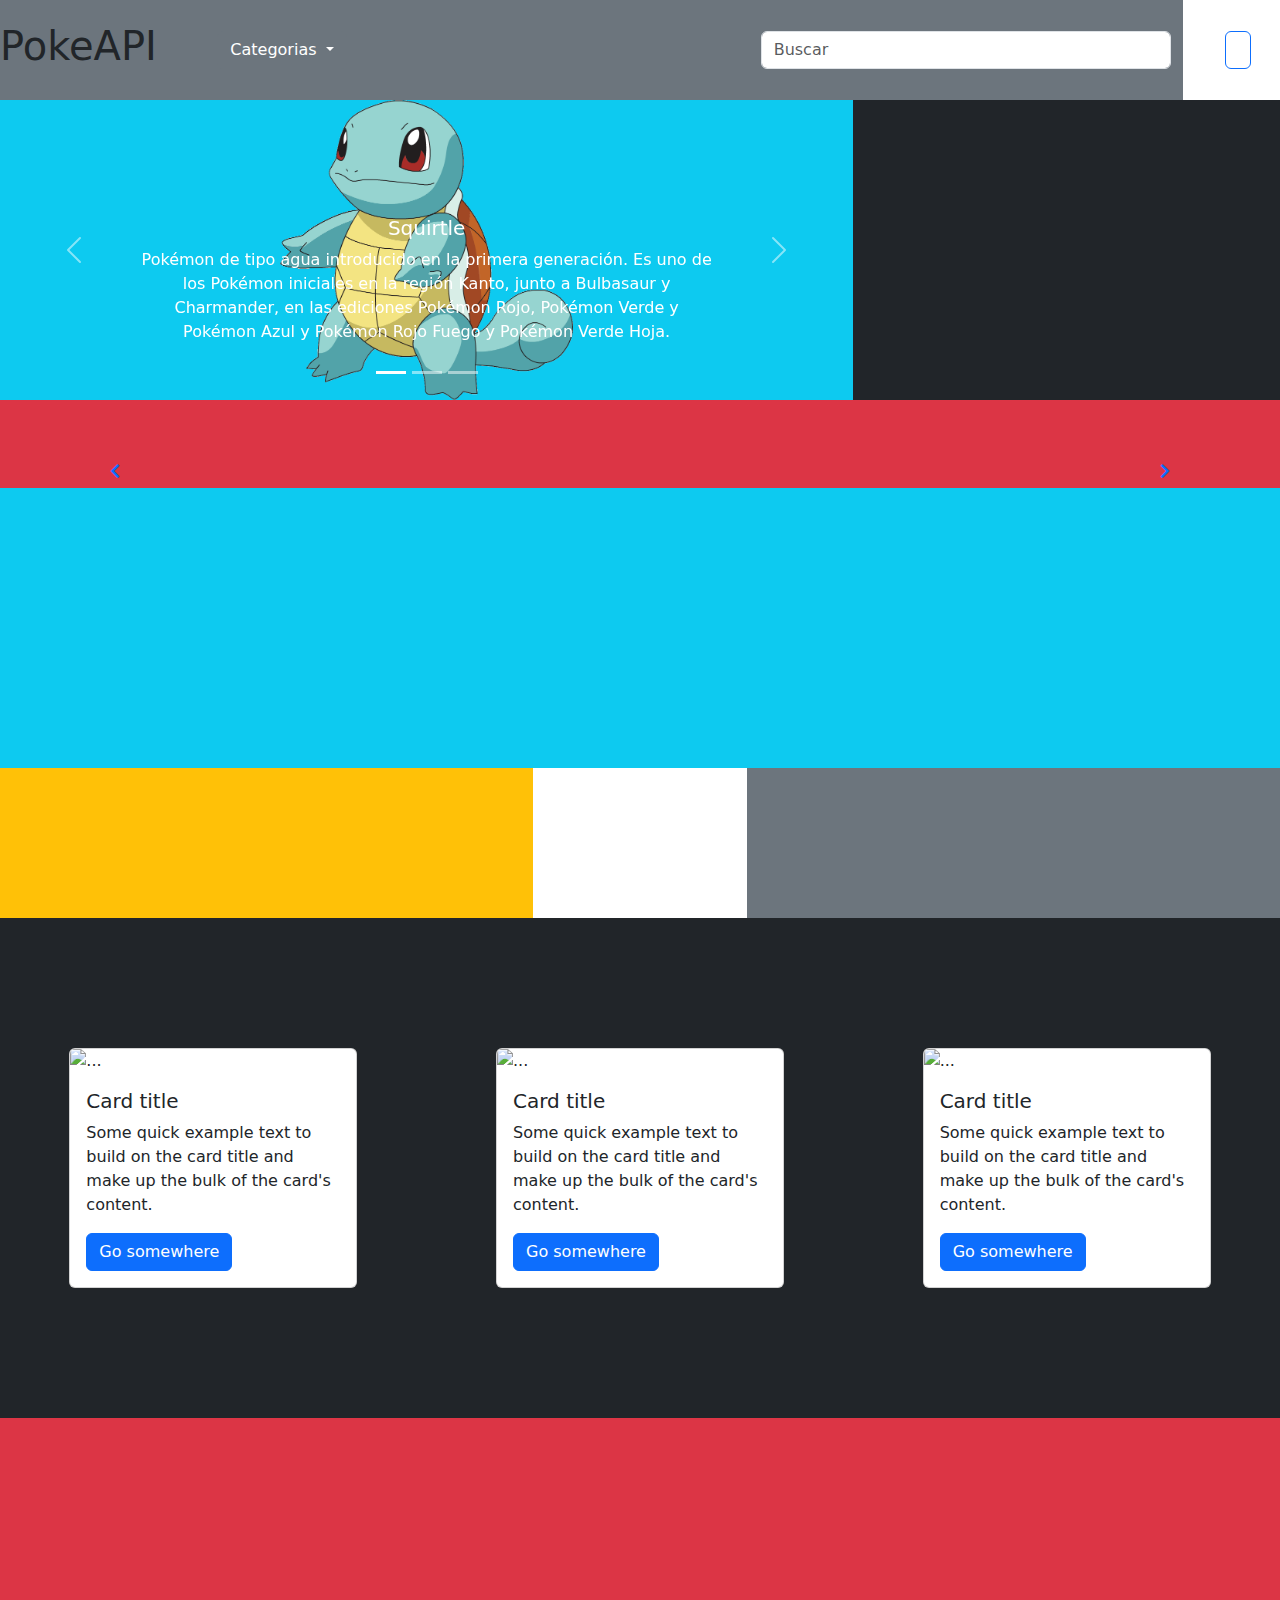
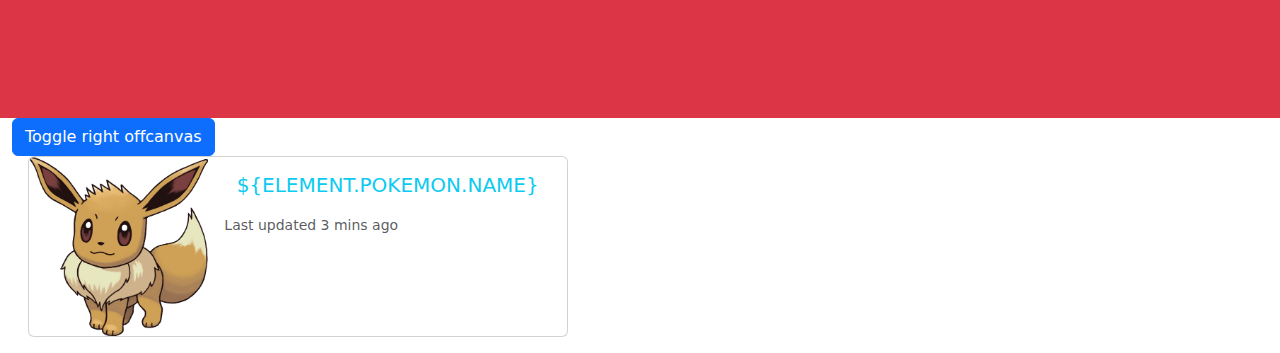
==== index.html @ 11daa65f "Poke Api tipo catalogo de compras" ====
<!DOCTYPE html>
<html lang="es">

<head>
    <meta charset="UTF-8">
    <meta http-equiv="X-UA-Compatible" content="IE=edge">
    <meta name="viewport" content="width=device-width, initial-scale=1.0">
    <link rel="shortcut icon" href="img/Squirtle.png">
    <title>pokeApi</title>
    <!-- Latest compiled and minified CSS -->
    <link href="https://cdn.jsdelivr.net/npm/bootstrap@5.2.3/dist/css/bootstrap.min.css" rel="stylesheet">
    <!-- Latest compiled JavaScript -->
    <script src="https://cdn.jsdelivr.net/npm/bootstrap@5.2.3/dist/js/bootstrap.bundle.min.js"></script>
    <link rel="stylesheet" href="https://cdnjs.cloudflare.com/ajax/libs/font-awesome/4.7.0/css/font-awesome.min.css">
    <link rel="stylesheet" href="https://use.fontawesome.com/releases/v5.14.0/css/all.css" />
    <script src="https://kit.fontawesome.com/6bf421ec3d.js" crossorigin="anonymous"></script>

    <link rel="stylesheet" href="style.css">
</head>

<body onload="printCategorias(), searchPokemon()">
    <div class="container-fluid">
        <div class="row bg-secondary fixed-top" style="height:100px;" >
            <div class="col-2 d-flex align-items-center">
                <h1 class="pokeapi">PokeAPI</h1>
            </div>
            <div class="col-5 d-flex align-items-center">
                <div class="dropdown">
                    <button class="btn btn-secondary dropdown-toggle" type="button" data-bs-toggle="dropdown"
                        aria-expanded="false">
                        Categorias
                    </button>
                    <ul class="dropdown-menu" id="pokemon-categoria">
                        <!-- contenido categorias -->
                    </ul>
                </div>
            </div>

            <div class="col-4 d-flex align-items-center">
                <input type="search" class="form-control" name="txtBuscar" id="txtBuscar" placeholder="Buscar"
                    onkeyup="autoCompletePokemon()">
                <div id="listaPokemon"></div>
            </div>
            <div class="col-1 bg-white d-flex align-items-center justify-content-center">
                <button class="btn btn-outline-primary" ondrop="drop(event)" ondragover="allowDrop(event)" id="cartPokemon">
                    <i class=" fas fa-cart-shopping fa-shake"></i>
                </button>
            </div>
        </div>
        <div class="row" style="height: 100px; ;">
            <div class="col-12 bg-warning"></div>
        </div>
        <div class="row" style="height:300px;">
            <div class="col-8 bg-info BgCarousel">
                <div id="carouselExampleCaptions" class="carousel slide" data-bs-ride="carousel">
                    <div class="carousel-indicators">
                        <button type="button" data-bs-target="#carouselExampleCaptions" data-bs-slide-to="0"
                            class="active" aria-current="true" aria-label="Slide 1"></button>
                        <button type="button" data-bs-target="#carouselExampleCaptions" data-bs-slide-to="1"
                            aria-label="Slide 2"></button>
                        <button type="button" data-bs-target="#carouselExampleCaptions" data-bs-slide-to="2"
                            aria-label="Slide 3"></button>
                    </div>
                    <div class="carousel-inner">
                        <div class="carousel-item active">
                            <img src="img/Squirtle.png" class="d-block w-100" alt="..."
                                style="height: 300px; object-position: top; object-fit: contain;">
                            <div class="carousel-caption d-none d-md-block">
                                <h5>Squirtle</h5>
                                <p>Pokémon de tipo agua introducido en la primera generación. Es uno de los Pokémon
                                    iniciales en la región Kanto, junto a Bulbasaur y Charmander, en las ediciones
                                    Pokémon Rojo, Pokémon Verde y Pokémon Azul y Pokémon Rojo Fuego y Pokémon Verde
                                    Hoja.</p>
                            </div>
                        </div>
                        <div class="carousel-item">
                            <img src="img/Eevee.png" class="d-block w-100" alt="..."
                                style="height: 300px; object-position: top; object-fit: contain;">
                            <div class="carousel-caption d-none d-md-block">
                                <h5>Eevee</h5>
                                <p>Pokémon de tipo normal introducido en la primera generación. Se caracteriza por ser
                                    el Pokémon con más evoluciones posibles, con ocho.</p>
                            </div>
                        </div>
                        <div class="carousel-item">
                            <img src="img/Vaporeon.png" class="d-block w-100" alt="..."
                                style="height: 300px; object-position: top; object-fit: contain;">
                            <div class="carousel-caption d-none d-md-block">
                                <h5>Vaporeon</h5>
                                <p>Pokémon de tipo agua introducido en la primera generación. Es una de las ocho
                                    Eeveeluciones, es decir, las posibles evoluciones de Eevee.</p>
                            </div>
                        </div>
                    </div>
                    <button class="carousel-control-prev" type="button" data-bs-target="#carouselExampleCaptions"
                        data-bs-slide="prev">
                        <span class="carousel-control-prev-icon" aria-hidden="true"></span>
                        <span class="visually-hidden">Previous</span>
                    </button>
                    <button class="carousel-control-next" type="button" data-bs-target="#carouselExampleCaptions"
                        data-bs-slide="next">
                        <span class="carousel-control-next-icon" aria-hidden="true"></span>
                        <span class="visually-hidden">Next</span>
                    </button>
                </div>
            </div>
            <div class="col-4 bg-dark"></div>
        </div>
        <div class="row">
            <div class="col-12 bg-danger">
                <div class="container my-3 mt-5" id="featureContainer">
                    <div class="row mx-auto my-auto justify-content-center">
                        <div id="featureCarousel" class="carousel slide" data-bs-ride="carousel">
                            <div class="d-flex justify-content-between position-relative top-50 z-1 px-3"
                                style="z-index: 1;">
                                <a class="indicator" href="#featureCarousel" role="button" data-bs-slide="prev">
                                    <span class="fas fa-chevron-left" aria-hidden="true"></span>
                                </a> &nbsp;&nbsp;
                                <a class="w-aut indicator" href="#featureCarousel" role="button" data-bs-slide="next">
                                    <span class="fas fa-chevron-right" aria-hidden="true"></span>
                                </a>
                            </div>
                            <div class="carousel-inner" role="listbox" id="carouselCategorias">

                            </div>
                        </div>
                    </div>
                </div>
            </div>
        </div>
        <div class="row" style="height:280px;">
            <div class="col-12 bg-info"></div>
        </div>
        <div class="row justify-content-between" style="height: 150px;">
            <div class="col-5 bg-warning"></div>
            <div class="col-5 bg-secondary"></div>
        </div>
        <div class="row bg-dark align-items-center" style="height: 500px;">
            <div class="col-4  d-flex justify-content-center">
                <div class="card" style="width: 18rem;">
                    <img src="https://www.w3schools.com/bootstrap4/img_avatar3.png" class="card-img-top" alt="...">
                    <div class="card-body">
                        <h5 class="card-title">Card title</h5>
                        <p class="card-text">Some quick example text to build on the card title and make up the bulk of
                            the card's content.</p>
                        <a href="#" class="btn btn-primary">Go somewhere</a>
                    </div>
                </div>
            </div>
            <div class="col-4 d-flex justify-content-center">
                <div class="card" style="width: 18rem;">
                    <img src="https://www.w3schools.com/bootstrap4/img_avatar1.png" class="card-img-top" alt="...">
                    <div class="card-body">
                        <h5 class="card-title">Card title</h5>
                        <p class="card-text">Some quick example text to build on the card title and make up the bulk of
                            the card's content.</p>
                        <a href="#" class="btn btn-primary">Go somewhere</a>
                    </div>
                </div>
            </div>
            <div class="col-4 d-flex justify-content-center">
                <div class="card" style="width: 18rem;">
                    <img src="https://www.w3schools.com/bootstrap4/img_avatar6.png" class="card-img-top" alt="...">
                    <div class="card-body">
                        <h5 class="card-title">Card title</h5>
                        <p class="card-text">Some quick example text to build on the card title and make up the bulk of
                            the card's content.</p>
                        <a href="#" class="btn btn-primary">Go somewhere</a>
                    </div>
                </div>
            </div>
        </div>
        <div class="row" style="height: 300px;">
            <div class="col-12 bg-danger">
            </div>
        </div>
        <button class="btn btn-primary" type="button" data-bs-toggle="offcanvas" data-bs-target="#offcanvasRight"
            aria-controls="offcanvasRight">Toggle right offcanvas</button>
    
        <div class="offcanvas offcanvas-end" tabindex="-1" id="offcanvasRight" aria-labelledby="offcanvasRightLabel">
            <div class="offcanvas-header">
                <h5 class="offcanvas-title" id="offcanvasRightLabel">Offcanvas right</h5>
                <button type="button" class="btn-close" data-bs-dismiss="offcanvas" aria-label="Close"></button>
            </div>
            <div class="offcanvas-body">
                
            </div>
        </div>
        <div class="card mb-3 mx-3" style="max-width: 540px;" draggable="true" ondragstart="drag(event)" id="cardPokemon">
            <div class="row g-0">
                <div class="col-md-4">
                <a onclick="detallePokemon('${element.pokemon.url}')" href="detallePokemon33.html">
                    <img id="imgPokemon" src="img/Eevee.png" class="img-fluid rounded-start" alt="...">
                </a>
                </div>
                <div class="col-md-8">
                    <div class="card-body">
                        <h5 class="card-title text-center text-info text-uppercase">${element.pokemon.name}</h5>
                        <p class="card-text" id="desc${element.pokemon.name}"> </p>
                        <p class="card-text"><small class="text-muted">Last updated 3 mins ago</small></p>
                    </div>
                </div>
            </div>
        </div>
    </div>
    <script src="script.js"></script>
</body>

</html>
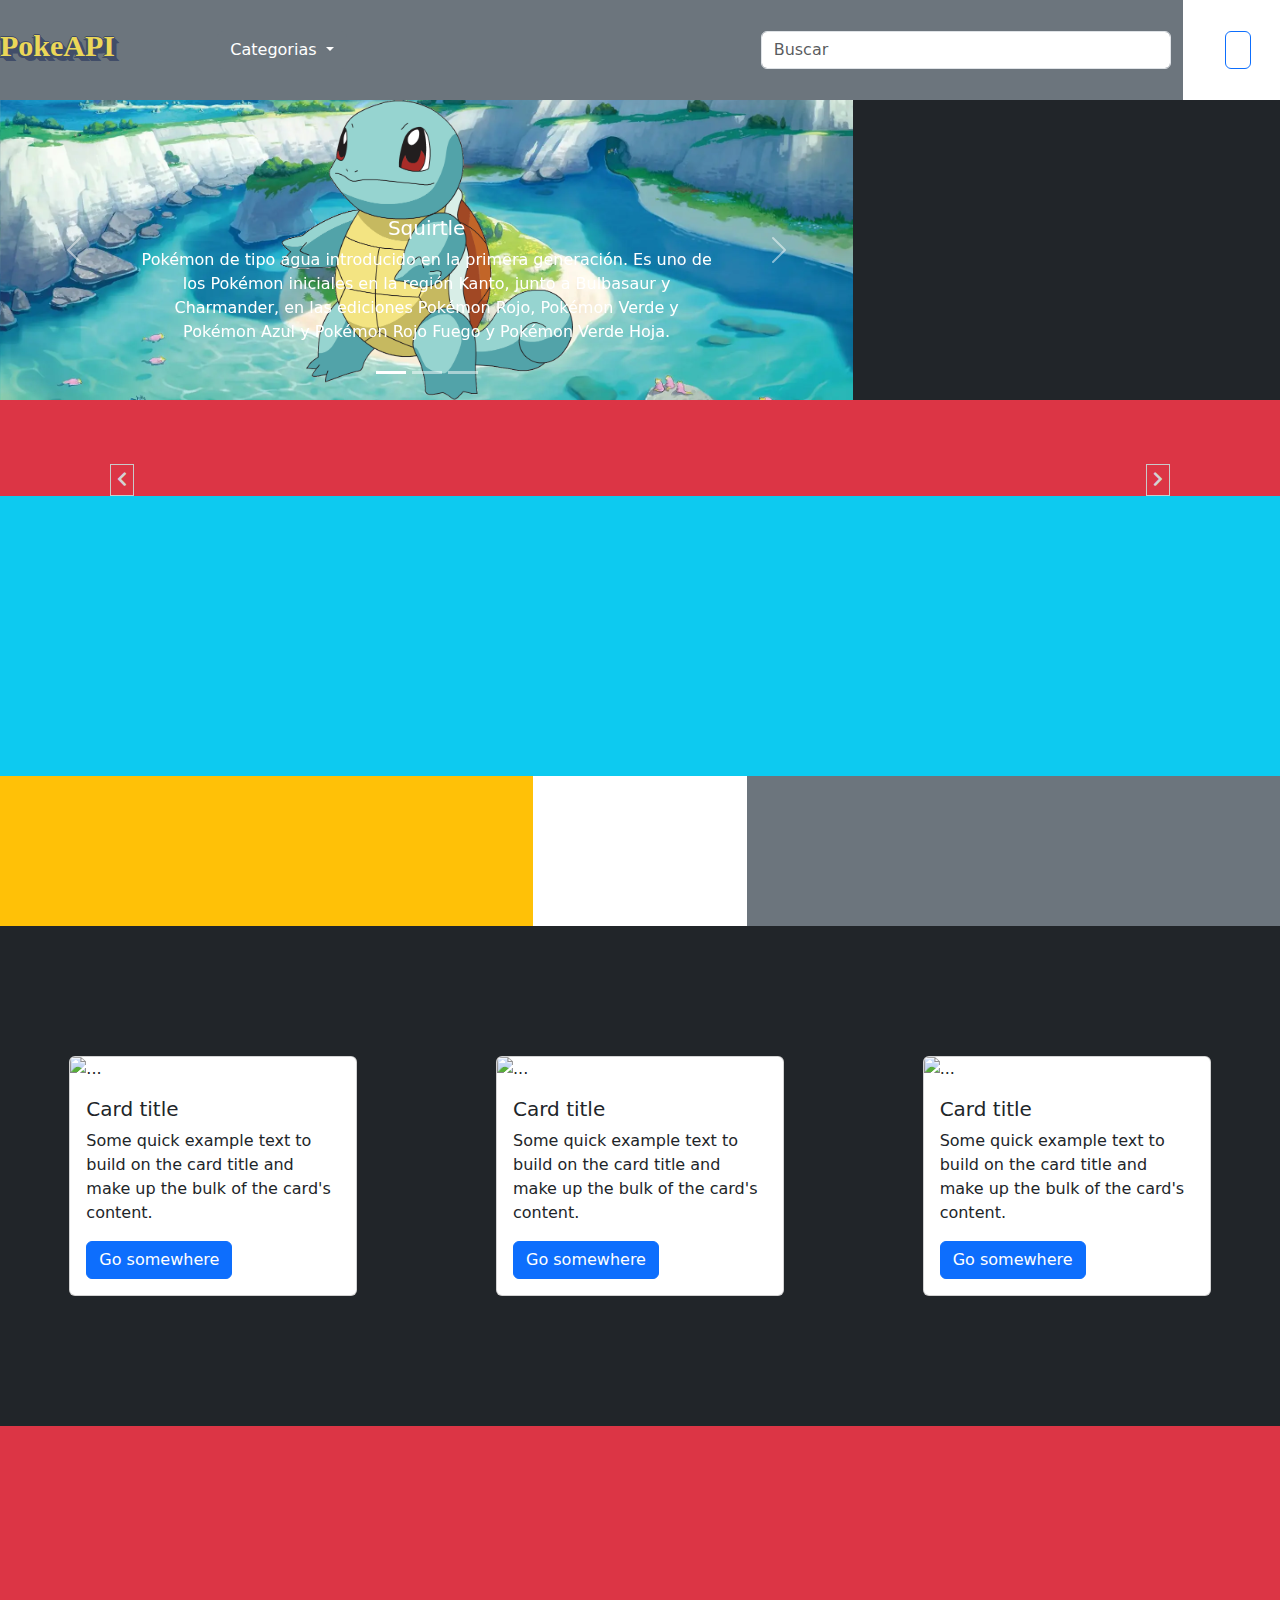
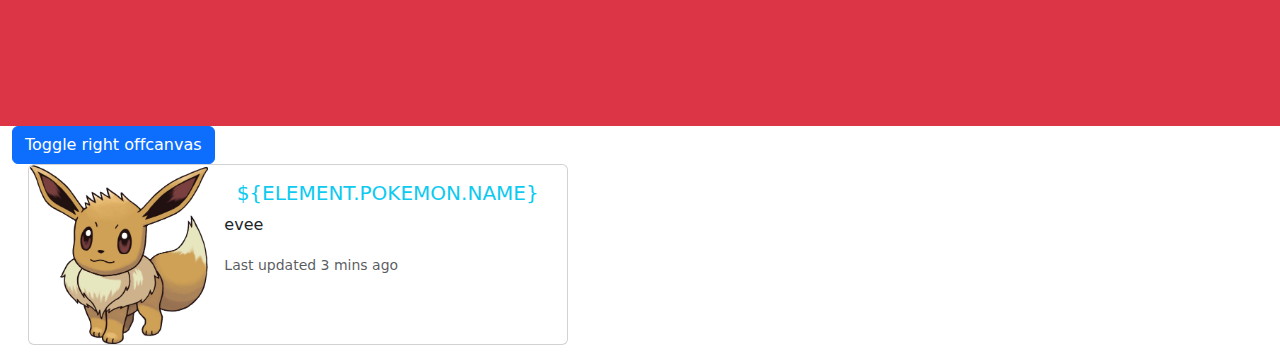
==== commit 13af2861: "pokeApi funcionando con la api del mvcPokemon." ====
--- a/index.html
+++ b/index.html
@@ -5,7 +5,7 @@
     <meta charset="UTF-8">
     <meta http-equiv="X-UA-Compatible" content="IE=edge">
     <meta name="viewport" content="width=device-width, initial-scale=1.0">
-    <link rel="shortcut icon" href="img/Squirtle.png">
+    <link rel="shortcut icon" href="assets_Front/img/Squirtle.png">
     <title>pokeApi</title>
     <!-- Latest compiled and minified CSS -->
     <link href="https://cdn.jsdelivr.net/npm/bootstrap@5.2.3/dist/css/bootstrap.min.css" rel="stylesheet">
@@ -15,7 +15,7 @@
     <link rel="stylesheet" href="https://use.fontawesome.com/releases/v5.14.0/css/all.css" />
     <script src="https://kit.fontawesome.com/6bf421ec3d.js" crossorigin="anonymous"></script>
 
-    <link rel="stylesheet" href="style.css">
+    <link rel="stylesheet" href="assets_Front/css/style.css">
 </head>
 
 <body onload="printCategorias(), searchPokemon()">
@@ -41,11 +41,13 @@
                     onkeyup="autoCompletePokemon()">
                 <div id="listaPokemon"></div>
             </div>
+
             <div class="col-1 bg-white d-flex align-items-center justify-content-center">
-                <button class="btn btn-outline-primary" ondrop="drop(event)" ondragover="allowDrop(event)" id="cartPokemon">
+                <button class="btn btn-outline-primary" ondrop="drop(event)" ondragover="allowDrop(event)" id="cartPokemon" type="button" data-bs-toggle="offcanvas" data-bs-target="#offcanvasRight" aria-controls="offcanvasRight">
                     <i class=" fas fa-cart-shopping fa-shake"></i>
                 </button>
             </div>
+
         </div>
         <div class="row" style="height: 100px; ;">
             <div class="col-12 bg-warning"></div>
@@ -63,7 +65,7 @@
                     </div>
                     <div class="carousel-inner">
                         <div class="carousel-item active">
-                            <img src="img/Squirtle.png" class="d-block w-100" alt="..."
+                            <img src="assets_Front/img/Squirtle.png" class="d-block w-100" alt="..."
                                 style="height: 300px; object-position: top; object-fit: contain;">
                             <div class="carousel-caption d-none d-md-block">
                                 <h5>Squirtle</h5>
@@ -74,7 +76,7 @@
                             </div>
                         </div>
                         <div class="carousel-item">
-                            <img src="img/Eevee.png" class="d-block w-100" alt="..."
+                            <img src="assets_Front/img/Eevee.png" class="d-block w-100" alt="..."
                                 style="height: 300px; object-position: top; object-fit: contain;">
                             <div class="carousel-caption d-none d-md-block">
                                 <h5>Eevee</h5>
@@ -83,7 +85,7 @@
                             </div>
                         </div>
                         <div class="carousel-item">
-                            <img src="img/Vaporeon.png" class="d-block w-100" alt="..."
+                            <img src="assets_Front/img/Vaporeon.png" class="d-block w-100" alt="..."
                                 style="height: 300px; object-position: top; object-fit: contain;">
                             <div class="carousel-caption d-none d-md-block">
                                 <h5>Vaporeon</h5>
@@ -174,6 +176,7 @@
             <div class="col-12 bg-danger">
             </div>
         </div>
+
         <button class="btn btn-primary" type="button" data-bs-toggle="offcanvas" data-bs-target="#offcanvasRight"
             aria-controls="offcanvasRight">Toggle right offcanvas</button>
     
@@ -186,24 +189,28 @@
                 
             </div>
         </div>
+        
+        
         <div class="card mb-3 mx-3" style="max-width: 540px;" draggable="true" ondragstart="drag(event)" id="cardPokemon">
             <div class="row g-0">
                 <div class="col-md-4">
                 <a onclick="detallePokemon('${element.pokemon.url}')" href="detallePokemon33.html">
-                    <img id="imgPokemon" src="img/Eevee.png" class="img-fluid rounded-start" alt="...">
+                    <img id="imgPokemon" src="assets_Front/img/Eevee.png" class="img-fluid rounded-start" alt="...">
                 </a>
                 </div>
                 <div class="col-md-8">
                     <div class="card-body">
                         <h5 class="card-title text-center text-info text-uppercase">${element.pokemon.name}</h5>
-                        <p class="card-text" id="desc${element.pokemon.name}"> </p>
+                        <p class="card-text" id="desc${element.pokemon.name}"> evee</p>
                         <p class="card-text"><small class="text-muted">Last updated 3 mins ago</small></p>
                     </div>
                 </div>
             </div>
         </div>
+
+
     </div>
-    <script src="script.js"></script>
+    <script src="assets_Front/js/script.js"></script>
 </body>
 
 </html>--- a/assets_Front/css/style.css
+++ b/assets_Front/css/style.css
@@ -0,0 +1,100 @@
+.BgCarousel {
+    background-image: url("../img/bg.jpg");
+    background-size: cover;
+    background-position: bottom;
+}
+
+#featureContainer .carousel-inner .carousel-item.active,
+#featureContainer .carousel-inner .carousel-item-next,
+#featureContainer .carousel-inner .carousel-item-prev {
+    display: flex;
+}
+
+
+/* medium and up screens */
+
+@media (min-width: 768px) {
+
+    #featureContainer .carousel-inner .carousel-item-end.active,
+    #featureContainer .carousel-inner .carousel-item-next {
+        transform: translateX(25%);
+    }
+
+    #featureContainer .carousel-inner .carousel-item-start.active,
+    #featureContainer .carousel-inner .carousel-item-prev {
+        transform: translateX(-25%);
+    }
+
+    #featureContainer .card img {
+        width: 100%;
+        height: auto;
+    }
+
+    #featureContainer .carousel-item {
+        justify-content: space-between;
+    }
+}
+
+@media (max-width: 767px) {
+    #featureContainer .card img {
+        width: 100%;
+        height: 75vh;
+    }
+}
+
+#featureContainer .carousel-inner .carousel-item-end,
+#featureContainer .carousel-inner .carousel-item-start {
+    transform: translateX(0);
+}
+
+#featureContainer .card {
+    border: 0;
+}
+
+#featureContainer .card {
+    position: relative;
+}
+
+#featureContainer .card .card-img-overlays {
+    position: absolute;
+    bottom: 15%;
+    left: 10%;
+}
+
+#featureContainer a {
+    text-decoration: none;
+}
+
+#featureContainer .indicator {
+    border: 1px solid rgb(202, 202, 202);
+    padding: 3px 6px 3px 6px;
+}
+
+#featureContainer .indicator:hover {
+    background-color: blue;
+    border: 1px solid blue;
+    transition: 200ms;
+}
+
+#featureContainer .indicator:hover {
+    color: white;
+    transition: 200ms;
+}
+
+#featureContainer .indicator {
+    color: lightgray;
+}
+
+#featureContainer .float-end {
+    padding-top: 10px;
+}
+
+.pokeapi{
+    text-align: left; 
+    font-family: Comic Sans MS; 
+    font-weight:bold; 
+    font-size: 30px; 
+    color: #EBD758; 
+    text-shadow: -1px 0 #414D68, 0 1px #414D68, 1px 0 #414D68, 0 -1px #414D68, -2px 2px 0 #414D68, 2px 2px 0 #414D68, 1px 1px #414D68, 2px 2px #414D68, 3px 3px #414D68, 4px 4px #414D68, 5px 5px #414D68; 
+    /*6px 6px #414D68, 7px 7px #414D68, 8px 8px #414D68, 9px 9px #414D68;*/
+    }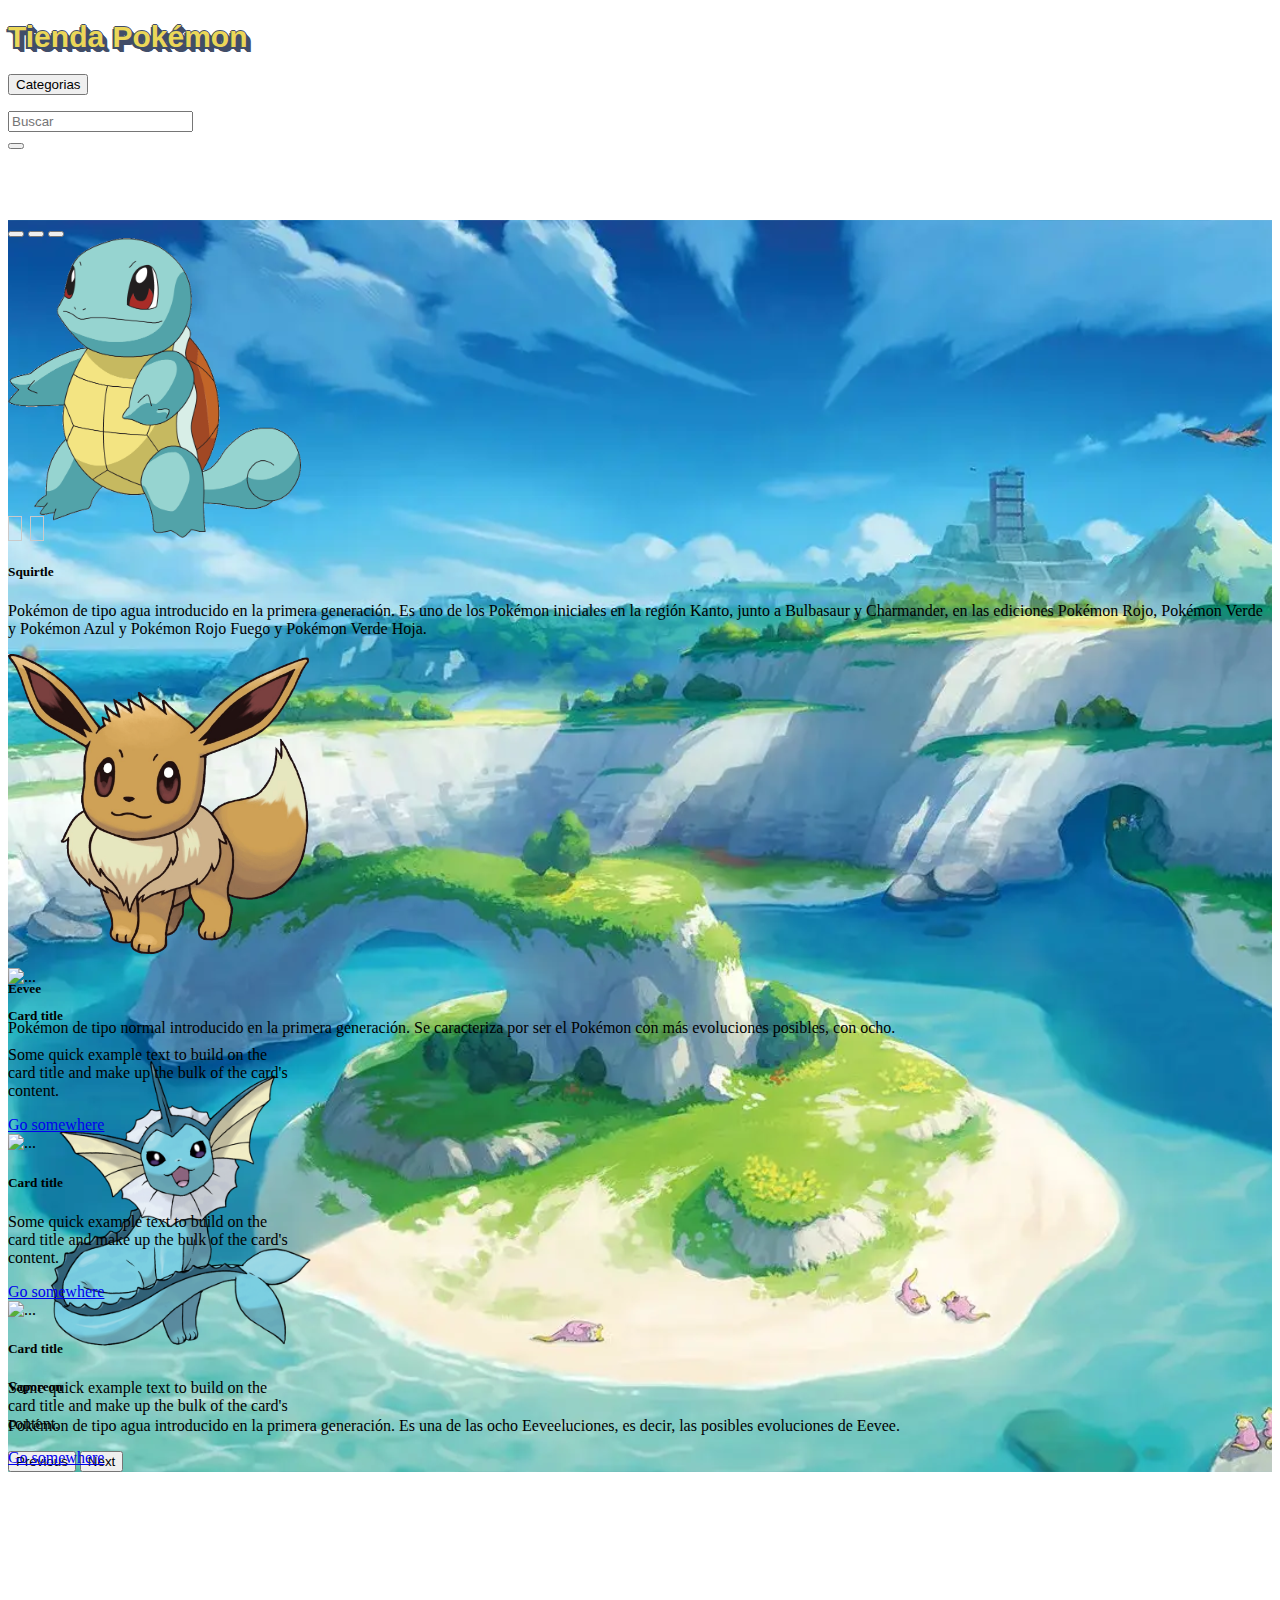
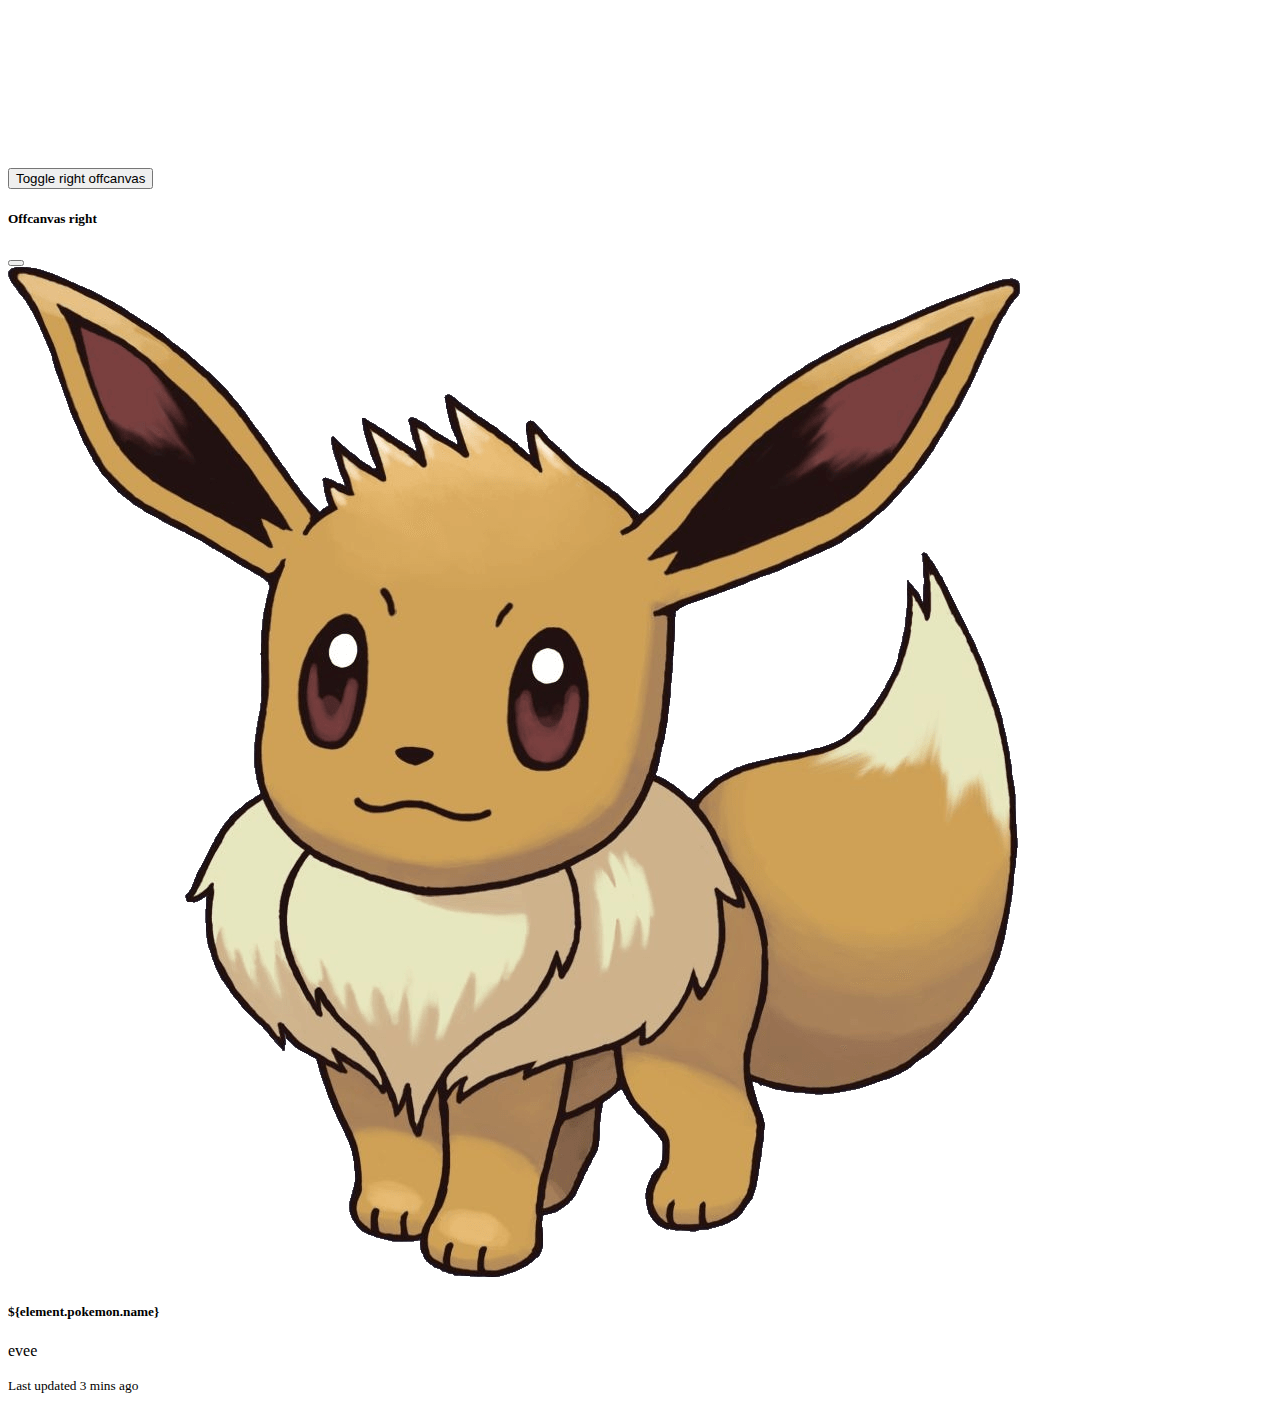
==== commit b8853da3: "menos archivos" ====
--- a/index.html
+++ b/index.html
@@ -7,12 +7,11 @@
     <meta name="viewport" content="width=device-width, initial-scale=1.0">
     <link rel="shortcut icon" href="assets_Front/img/Squirtle.png">
     <title>pokeApi</title>
-    <!-- Latest compiled and minified CSS -->
-    <link href="https://cdn.jsdelivr.net/npm/bootstrap@5.2.3/dist/css/bootstrap.min.css" rel="stylesheet">
-    <!-- Latest compiled JavaScript -->
-    <script src="https://cdn.jsdelivr.net/npm/bootstrap@5.2.3/dist/js/bootstrap.bundle.min.js"></script>
-    <link rel="stylesheet" href="https://cdnjs.cloudflare.com/ajax/libs/font-awesome/4.7.0/css/font-awesome.min.css">
-    <link rel="stylesheet" href="https://use.fontawesome.com/releases/v5.14.0/css/all.css" />
+    <!-- Bootstrap 5.3  -->
+    <link href="https://cdn.jsdelivr.net/npm/bootstrap@5.3.0/dist/css/bootstrap.min.css" rel="stylesheet" integrity="sha384-9ndCyUaIbzAi2FUVXJi0CjmCapSmO7SnpJef0486qhLnuZ2cdeRhO02iuK6FUUVM" crossorigin="anonymous">
+    <script src="https://cdn.jsdelivr.net/npm/bootstrap@5.3.0/dist/js/bootstrap.bundle.min.js" integrity="sha384-geWF76RCwLtnZ8qwWowPQNguL3RmwHVBC9FhGdlKrxdiJJigb/j/68SIy3Te4Bkz" crossorigin="anonymous"></script>
+
+    <!-- FontAwesome -->
     <script src="https://kit.fontawesome.com/6bf421ec3d.js" crossorigin="anonymous"></script>
 
     <link rel="stylesheet" href="assets_Front/css/style.css">
@@ -22,7 +21,7 @@
     <div class="container-fluid">
         <div class="row bg-secondary fixed-top" style="height:100px;" >
             <div class="col-2 d-flex align-items-center">
-                <h1 class="pokeapi">PokeAPI</h1>
+                <h1 class="pokeapi mx-3"> Tienda Pokémon </h1>
             </div>
             <div class="col-5 d-flex align-items-center">
                 <div class="dropdown">
@@ -109,7 +108,7 @@
             <div class="col-4 bg-dark"></div>
         </div>
         <div class="row">
-            <div class="col-12 bg-danger">
+            <div class="col-12 bg-warning">
                 <div class="container my-3 mt-5" id="featureContainer">
                     <div class="row mx-auto my-auto justify-content-center">
                         <div id="featureCarousel" class="carousel slide" data-bs-ride="carousel">
--- a/assets_Front/css/style.css
+++ b/assets_Front/css/style.css
@@ -1,3 +1,6 @@
+@import url('https://fonts.cdnfonts.com/css/pokemon-solid');
+
+                
 .BgCarousel {
     background-image: url("../img/bg.jpg");
     background-size: cover;
@@ -57,8 +60,8 @@
 
 #featureContainer .card .card-img-overlays {
     position: absolute;
-    bottom: 15%;
-    left: 10%;
+    bottom: 5%;
+    left: 35%;
 }
 
 #featureContainer a {
@@ -71,13 +74,14 @@
 }
 
 #featureContainer .indicator:hover {
-    background-color: blue;
-    border: 1px solid blue;
-    transition: 200ms;
+    background-color: #EBD758;
+    border: 2px solid #414D68;
+    transition: 100ms;
+    border-radius: 100px;
 }
 
 #featureContainer .indicator:hover {
-    color: white;
+    color: rgb(0, 0, 0);
     transition: 200ms;
 }
 
@@ -91,10 +95,10 @@
 
 .pokeapi{
     text-align: left; 
-    font-family: Comic Sans MS; 
-    font-weight:bold; 
+    font-family: 'Pokemon Solid', sans-serif;
+    /* font-weight:bold;  */
     font-size: 30px; 
     color: #EBD758; 
     text-shadow: -1px 0 #414D68, 0 1px #414D68, 1px 0 #414D68, 0 -1px #414D68, -2px 2px 0 #414D68, 2px 2px 0 #414D68, 1px 1px #414D68, 2px 2px #414D68, 3px 3px #414D68, 4px 4px #414D68, 5px 5px #414D68; 
     /*6px 6px #414D68, 7px 7px #414D68, 8px 8px #414D68, 9px 9px #414D68;*/
-    }+    }
